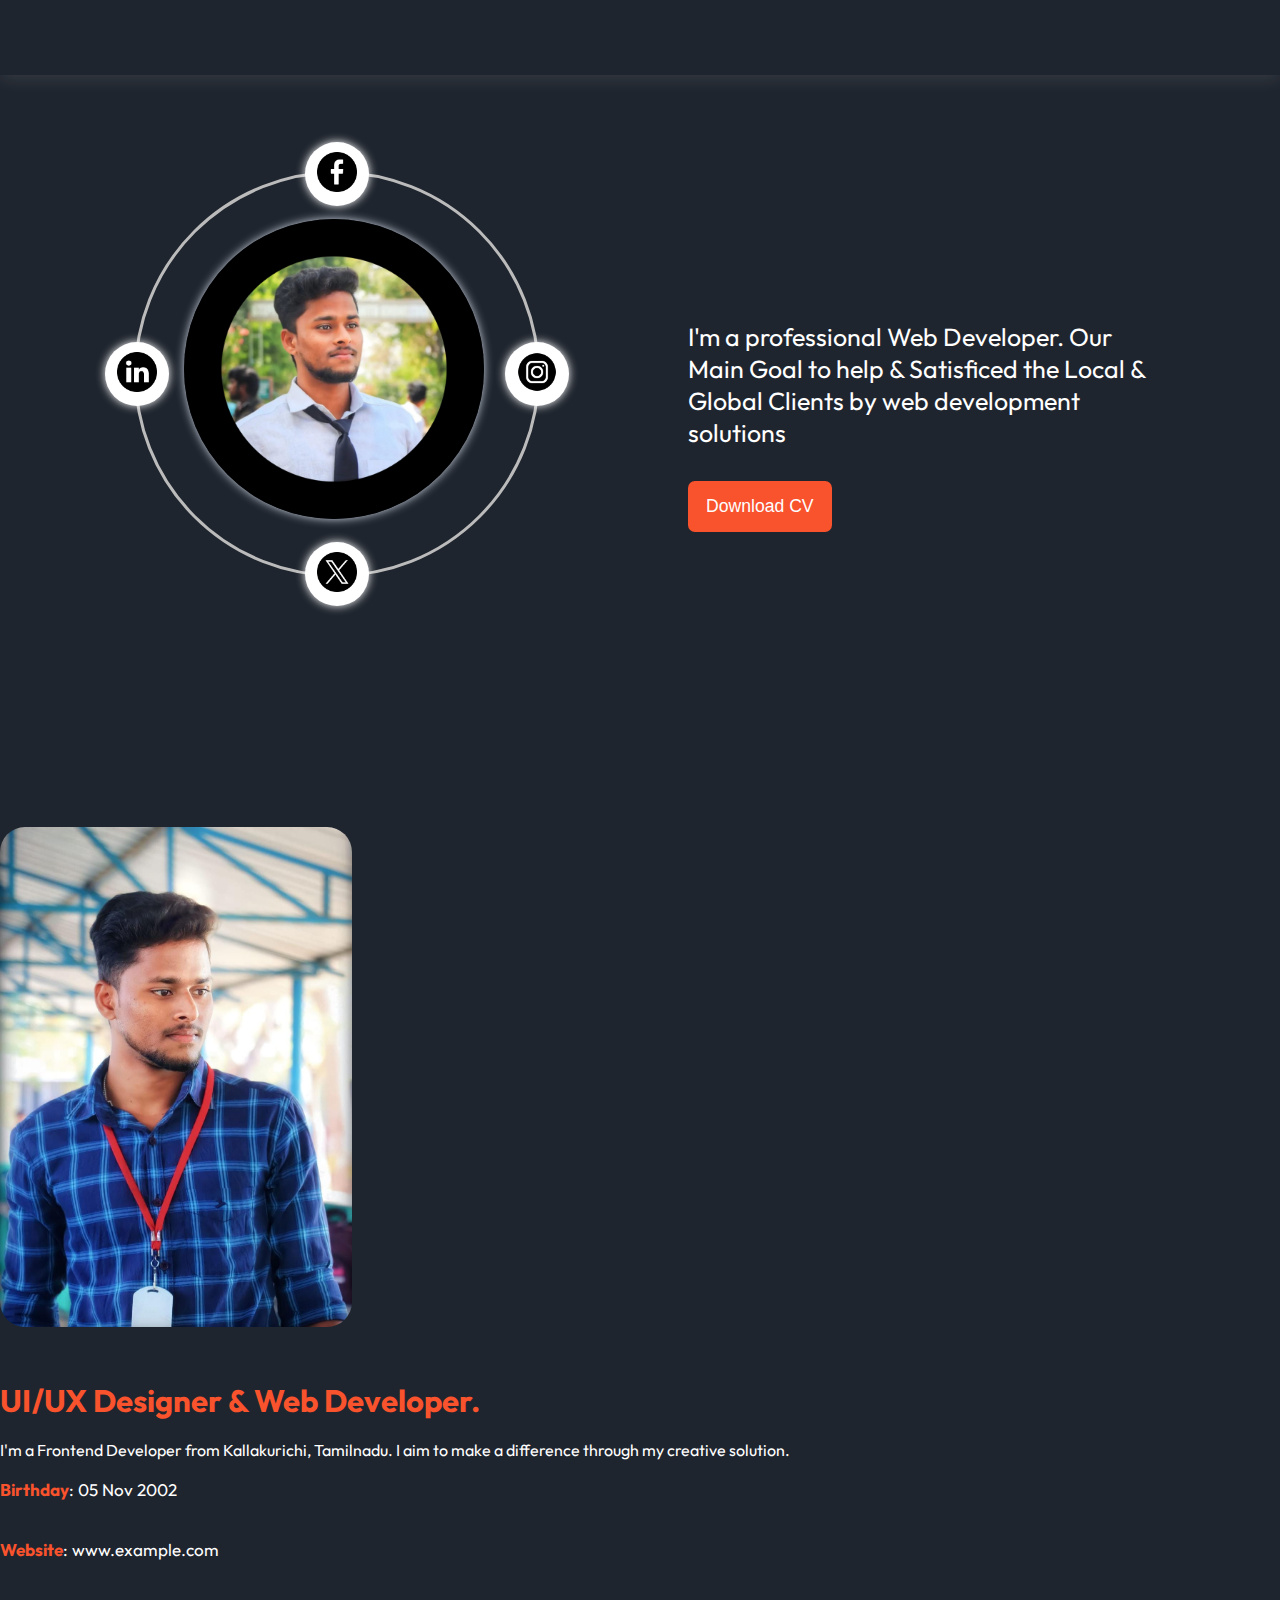
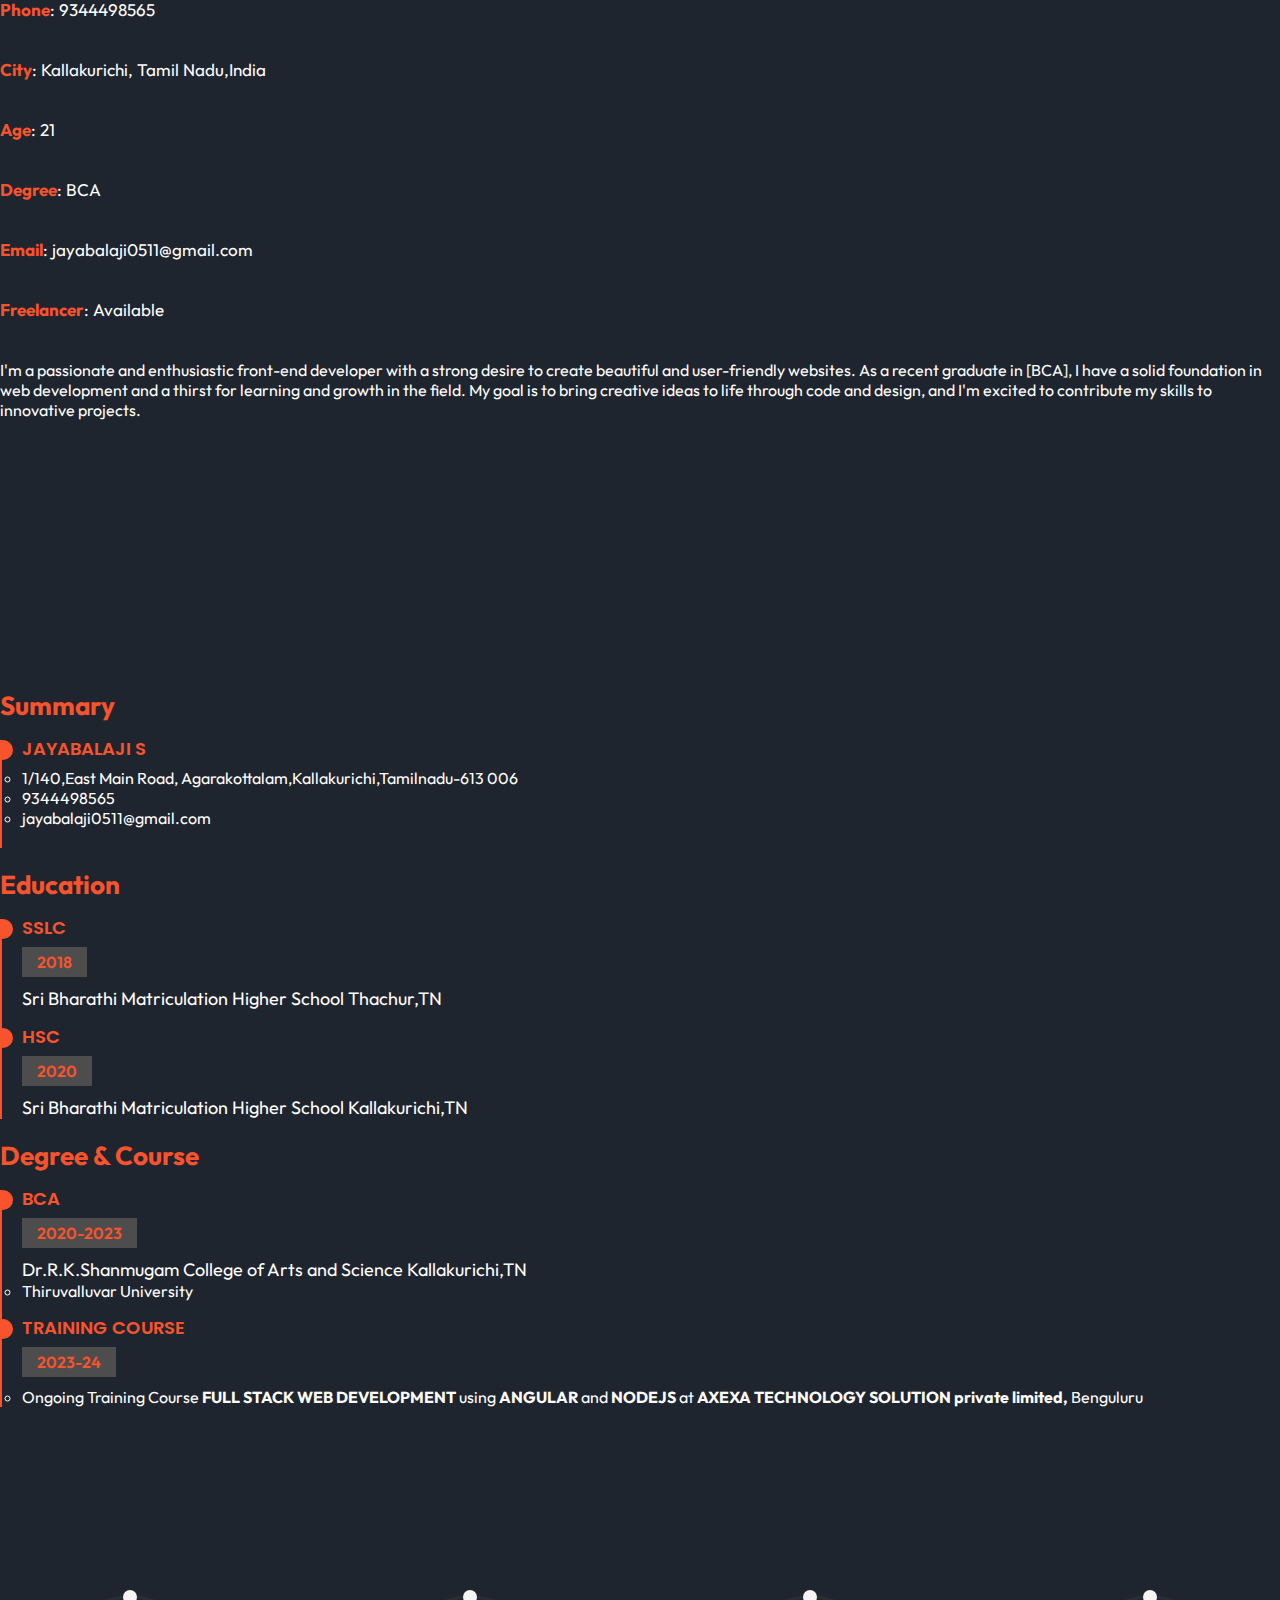
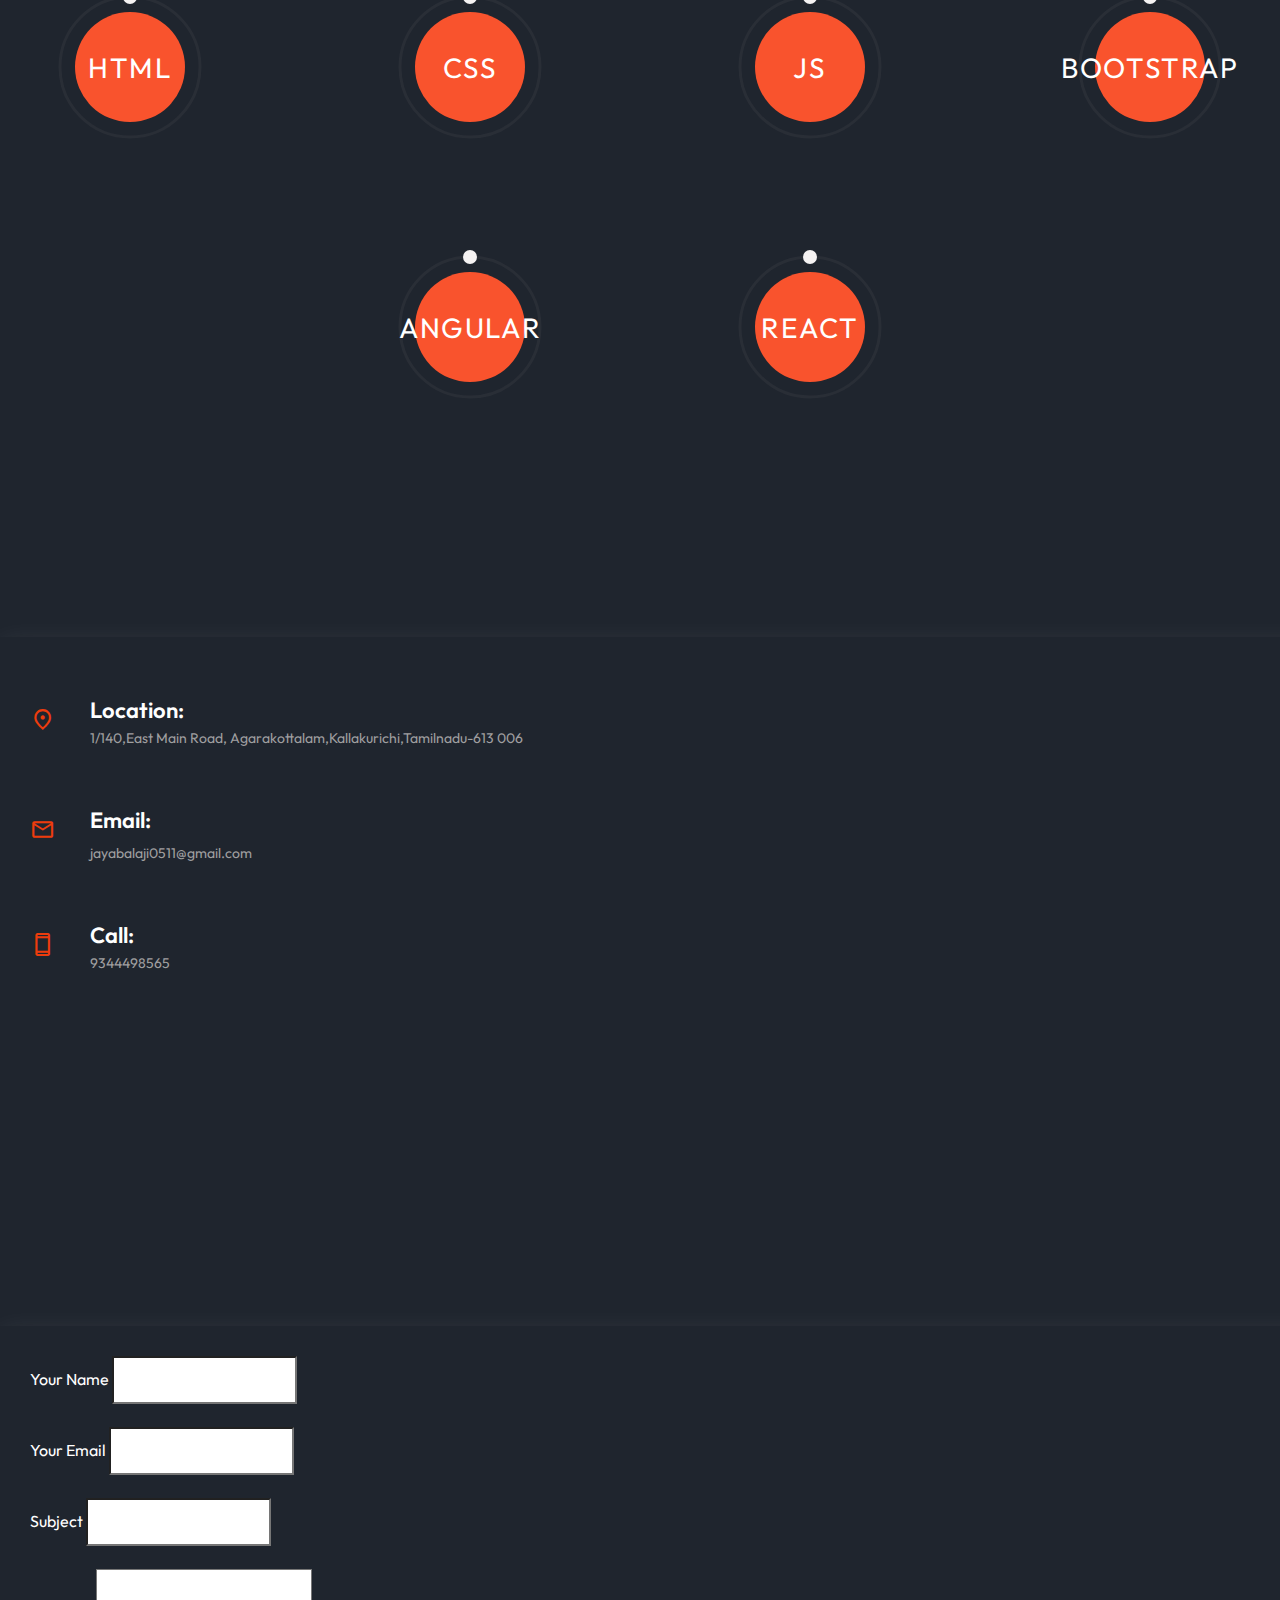
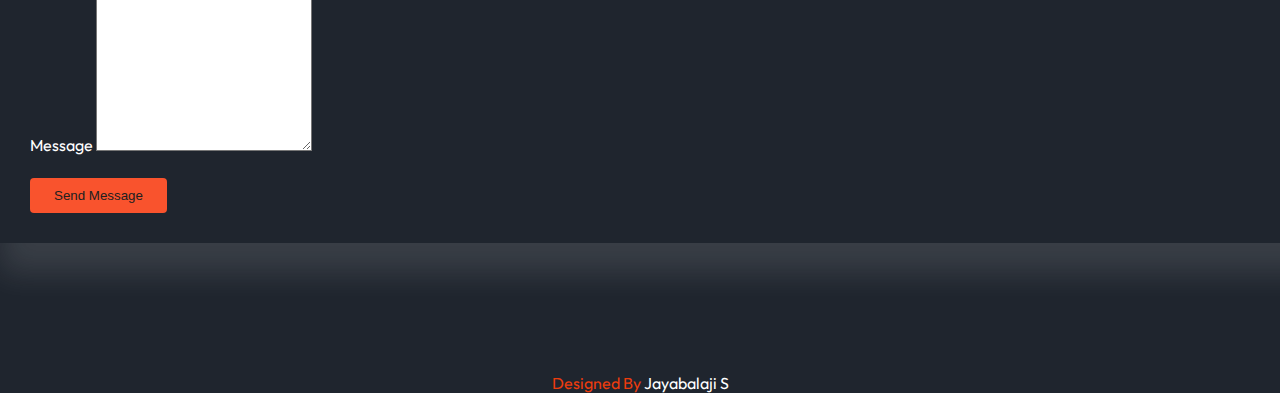
==== index.html @ dd46cb12 "Update index.html" ====
<!DOCTYPE html>
<html lang="en">

<head>
    <meta charset="UTF-8">
    <meta http-equiv="X-UA-Compatible" content="IE=edge">
    <meta name="viewport" content="width=device-width, initial-scale=1.0">
    <link href='https://unpkg.com/boxicons@2.1.4/css/boxicons.min.css' rel='stylesheet'>
    <link rel="stylesheet" href="index.css">
    <title>Jayabalaji S Portfolio</title>
    
    <!-- css link -->
    <link rel="stylesheet" href="css/portfolio.css">

    <!-- fav icon -->
    <link href="images/JB fav icon.png" rel="icon">

    <!-- bootstrap link -->
    <link href="https://cdn.jsdelivr.net/npm/bootstrap@5.3.2/dist/css/bootstrap.min.css" rel="stylesheet" integrity="sha384-T3c6CoIi6uLrA9TneNEoa7RxnatzjcDSCmG1MXxSR1GAsXEV/Dwwykc2MPK8M2HN" crossorigin="anonymous">
    <script src="https://cdn.jsdelivr.net/npm/bootstrap@5.3.2/dist/js/bootstrap.bundle.min.js" integrity="sha384-C6RzsynM9kWDrMNeT87bh95OGNyZPhcTNXj1NW7RuBCsyN/o0jlpcV8Qyq46cDfL" crossorigin="anonymous"></script>
   
    <!-- js link -->
    <script src="js/portfolio.js"></script>

    <!-- icon link -->
    <link rel="stylesheet" href="https://fonts.googleapis.com/css2?family=Material+Symbols+Outlined:opsz,wght,FILL,GRAD@20..48,100..700,0..1,-50..200" />


</head>

<body>
  <div class="sticky">
    <header class="port-web">
        <div class="page-header">
            <div class="logo">
                <a href="#"><span>Jaya</span>balaji S</a>
            </div>
            <input type="checkbox" id="click">

            <label for="click" class="mainicon">
                <div class="menu">
                    <i class='bx bx-menu'></i>
                </div>
            </label>
            <ul>
                <li><a href="#home" class="active" style="--navAni:1">Home</a></li>
                <li><a href="#about" style="--navAni:2">About</a></li>
                <li><a href="#resume" style="--navAni:3">Resume</a></li>
                <li><a href="#skills" style="--navAni:4">Skills</a></li>
                <li><a href="#contact" style="--navAni:5">Contact</a></li>
            </ul>
        </div>
    </header>


    <section class="port-web" id="home">
        <div class="main">
            <div class="rounding-sec">
                <div class="big-circle">
                    <div class="icon-block">
                        <a href="https://www.facebook.com/jaya.balaji.9803?mibextid=9R9pXO"><img src="images/facebook_3670014.png"
                            alt="" class="icons" /></a>
                    </div>
                    <div class="icon-block">
                       <a href="https://www.instagram.com/mr.j_bala_ji?igsh=YWQzZnl0d2s2enZ3"><img src="images/instagram_4817699.png"
                        alt="" class="icons" /></a>
                    </div>
                    <div class="icon-block">
                        <a href="https://x.com/bca_jaya?t=k5j_-_flrxgRNyNDyce6oQ&s=09"><img src="images/twitter_5969020.png"
                            alt="" class="icons" /></a>
                    </div>
                    <div class="icon-block">
                        <a href="https://www.linkedin.com/in/jayabalaji-solai-36a72a289?utm_source=share&utm_campaign=share_via&utm_content=profile&utm_medium=android_app"><img src="images/linkedin_1384014.png" alt="" class="icons" /></a>
                    </div>
                </div>
                <div class="images">
                    <img src="images/my pic 2.jpg" alt="" class="img-w">
                </div>
            </div>
            <div class="detail">
                <h3>Hi, I'm</h3>
                <h1><span style="color:#f9532d;">Jaya</span>balaji S</h1>
                <p class="detail-p">I'm a professional Web Developer. Our Main Goal to help & Satisficed the Local & Global Clients by web development solutions</p>
            <a download="Jayabalaji S Resume" href="document/JAYABALAJI.S Resume_.pdf"><button class="detail-but">Download CV</button></a>
            </div>
        </div>
    </section>

<!-- about section -->


<div class="container" id="about">
    <div class="row">
      <div class="col-lg">
        <div class="about-section">
        <h1>About<span> Me</span></h1>
            </div>
      </div>
    </div>
  </div>


  <div class="container">
    <div class="row">
      <div class="col-lg-5">
       
           <img src="images/flip img 1.jpg" class="flip-img">
        
      </div>
      <div class="col-lg-7">
        <div class="about-section-three">
            <h1><span>UI/UX Designer &</span> Web Developer.</h1>
            <p>I'm a Frontend Developer from Kallakurichi, Tamilnadu. I aim to make a difference
              through my creative solution.</p>
              <div class="container">
                 <div class="row">
                   <div class="col-lg-6">
                     <ol class="list">
                        <li><b>Birthday</b>:
                         05 Nov 2002</li>
                        <li><b>Website</b>:
                            www.example.com</li>
                        <li><b>Phone</b>:
                            9344498565</li>
                        <li><b>City</b>: Kallakurichi,
                            Tamil Nadu,India</li>
                     </ol>
                   </div>
                   <div class="col-lg-6">
                    <ol class="list">
                        <li><b> Age</b>:
                            21</li>
                        <li><b>Degree</b>:
                            BCA</li>
                        <li><b>Email</b>:
                            jayabalaji0511@gmail.com</li>
                        <li><b>Freelancer</b>:
                            Available</li>
                     </ol>
                   </div>
                 </div>
               </div>

               <p>I'm a passionate and enthusiastic front-end developer with a strong desire to create beautiful and user-friendly websites. As a recent graduate in [BCA], I have a solid foundation in web development and a thirst for learning and growth in the field. My goal is to bring creative ideas to life through code and design, and I'm excited to contribute my skills to innovative projects.

               </p>

         </div>
      </div>
    </div>
  </div>


  <!-- about section end -->

  <!-- resume section start -->

 <section id="resume" class="resume">
    <div class="container">

      <div class="section-title">
        <h2 class="resume-h2">Resu<span>me</span></h2>
        <p class="resume-p-one">I'm a passionate and enthusiastic front-end developer with a strong
           desire to create beautiful and user-friendly websites. As a recent 
           graduate in [BCA], I have a solid foundation in web 
           development and a thirst for learning and growth in the field. My goal
            is to bring creative ideas to life through code and design, and I'm excited
             to contribute my skills to innovative projects.</p>
      </div>

      <div class="row">
        <div class="col-lg-6" data-aos="fade-up">
          <h3 class="resume-title">Summary</h3>
          <div class="resume-item pb-0">
            <h4>Jayabalaji S</h4>
            <ol class="list-color-resume">
              <li>1/140,East Main Road,
                Agarakottalam,Kallakurichi,Tamilnadu-613 006
              </li>
              <li>9344498565</li>
              <li>jayabalaji0511@gmail.com</li>
            </ol>
          </div>

          <h3 class="resume-title">Education</h3>
          <div class="resume-item">
            <h4>SSLC</h4>
            <h5>2018</h5>
            <p class="resume-p-one">Sri Bharathi Matriculation Higher School Thachur,TN</p>
          </div>
          <div class="resume-item">
            <h4>HSC</h4>
            <h5>2020</h5>
            <p class="resume-p-one">Sri Bharathi Matriculation Higher School Kallakurichi,TN</p>
          </div>
        </div>
        <div class="col-lg-6" data-aos="fade-up" data-aos-delay="100">
          <h3 class="resume-title">Degree & Course</h3>
          <div class="resume-item">
            <h4>BCA</h4>
            <h5>2020-2023</h5>
            <p class="resume-p-one">Dr.R.K.Shanmugam College of Arts and Science Kallakurichi,TN </p>
            <ol class="list-color-resume">
              <li>Thiruvalluvar University</li>
            </ol>
          </div>
          <div class="resume-item">
            <h4>Training Course</h4>
            <h5>2023-24</h5>
            <ol class="list-color-resume">
              <li>Ongoing Training Course <b>FULL STACK WEB DEVELOPMENT</b> using <b>ANGULAR</b> and <b>NODEJS</b> at <b>
                AXEXA TECHNOLOGY SOLUTION private limited,</b> Benguluru</li>
            </ol>
          </div>
        </div>
      </div>

    </div>
  </section>


  <!-- resume-srection-end -->


  <!-- skill-section-start -->


  
  <div class="container" id="skills">
    <div class="row">
      <div class="col-sm">
        <div>
            <h1 class="skill-h1">Skil<span>ls</span></h1>
          </div>
      </div>
    </div>
  </div>
  

  <div class="container skill-section">
    <div class="box">
      <div class="shadow"></div>
      <div class="content">
        <div class="percent" data-text="HTML" style="--num: 90">
          <div class="dot"></div>
          <svg>
            <circle cx="70" cy="70" r="70"></circle>
            <circle cx="70" cy="70" r="70"></circle>
          </svg>
        </div>
        <div class="number">
          <h2>90<span>%</span></h2>
        </div>
      </div>
    </div>
  
    <div class="box">
      <div class="shadow"></div>
      <div class="content">
        <div class="percent" data-text="CSS" style="--num: 80">
          <div class="dot"></div>
          <svg>
            <circle cx="70" cy="70" r="70"></circle>
            <circle cx="70" cy="70" r="70"></circle>
          </svg>
        </div>
        <div class="number">
          <h2>80<span>%</span></h2>
        </div>
      </div>
    </div>

    <div class="box">
        <div class="shadow"></div>
        <div class="content">
          <div class="percent" data-text="JS" style="--num: 57">
            <div class="dot"></div>
            <svg>
              <circle cx="70" cy="70" r="70"></circle>
              <circle cx="70" cy="70" r="70"></circle>
            </svg>
          </div>
          <div class="number">
            <h2>57<span>%</span></h2>
          </div>
        </div>
      </div>

      <div class="box">
        <div class="shadow"></div>
        <div class="content">
          <div class="percent" data-text="Bootstrap" style="--num: 70">
            <div class="dot"></div>
            <svg>
              <circle cx="70" cy="70" r="70"></circle>
              <circle cx="70" cy="70" r="70"></circle>
            </svg>
          </div>
          <div class="number">
            <h2>70<span>%</span></h2>
          </div>
        </div>
      </div>

      <div class="box">
        <div class="shadow"></div>
        <div class="content">
          <div class="percent" data-text="Angular" style="--num: 65">
            <div class="dot"></div>
            <svg>
              <circle cx="70" cy="70" r="70"></circle>
              <circle cx="70" cy="70" r="70"></circle>
            </svg>
          </div>
          <div class="number">
            <h2>65<span>%</span></h2>
          </div>
        </div>
      </div>
  
    <div class="box">
      <div class="shadow"></div>
      <div class="content">
        <div class="percent" data-text="REACT" style="--num: 30">
          <div class="dot"></div>
          <svg>
            <circle cx="70" cy="70" r="70"></circle>
            <circle cx="70" cy="70" r="70"></circle>
          </svg>
        </div>
        <div class="number">
          <h2>30<span>%</span></h2>
        </div>
      </div>
    </div>
  </div>

<!-- skill-section-end -->

<!-- contact-section-start -->

<section id="contact" class="contact">
    <div class="container">

      <div class="section-title">
        <h1 class="section-title">Cont<span>act</span></h1>
      </div>

      <div class="row" data-aos="fade-in">

        <div class="col-lg-5 d-flex align-items-stretch">
          <div class="info">
            <div class="address">
              <span class="material-symbols-outlined icons-color">
                location_on
                </span>              <h4>Location:</h4>
              <p>1/140,East Main Road, Agarakottalam,Kallakurichi,Tamilnadu-613 006</p>
            </div>

            <div class="email">
              <span class="material-symbols-outlined icons-color">
                mail
                </span>              <h4>Email:</h4>
              <p>jayabalaji0511@gmail.com</p>
            </div>

            <div class="phone">
              <span class="material-symbols-outlined icons-color">
                smartphone
                </span>              <h4>Call:</h4>
              <p>9344498565</p>
            </div>
            <iframe src="https://www.google.com/maps/embed?pb=!1m18!1m12!1m3!1d31251.341068643087!2d78.94997979874768!3d11.735600531498893!2m3!1f0!2f0!3f0!3m2!1i1024!2i768!4f13.1!3m3!1m2!1s0x3bab66e5dfc2508d%3A0xb773491d8d92cdff!2sKallakurichi%2C%20Tamil%20Nadu!5e0!3m2!1sen!2sin!4v1704893791936!5m2!1sen!2sin" frameborder="0" style="border:0; width: 100%; height: 290px;" allowfullscreen></iframe>
          </div>

        </div>

        <div class="col-lg-7 mt-5 mt-lg-0 d-flex align-items-stretch">
          <form action="forms/contact.php" method="post" role="form" class="php-email-form">
            <div class="row">
              <div class="form-group col-md-6 ">
                <label for="name" class="label">Your Name</label>
                <input type="text" name="name" class="form-control" id="name" required>
              </div>
              <div class="form-group col-md-6">
                <label for="name" class="label">Your Email</label>
                <input type="email" class="form-control" name="email" id="email" required>
              </div>
            </div>
            <div class="form-group">
              <label for="name" class="label">Subject</label>
              <input type="text" class="form-control" name="subject" id="subject" required>
            </div>
            <div class="form-group">
              <label for="name" class="label">Message</label>
              <textarea class="form-control" name="message" rows="10" required></textarea>
            </div>
            <div class="my-3">
              <div class="loading">Loading</div>
              <div class="error-message"></div>
              <div class="sent-message">Your message has been sent. Thank you!</div>
            </div>
            <div class="text-center"><button type="submit">Send Message</button></div>
          </form>
        </div>

      </div>

    </div>
  </section>

  <div class="footer">
    <p>Designed By <span>Jayabalaji S</span></p>
  </div>
</div>
</body>
<script>
    console.log();
</script>
</html>




<!-- <div class="container">
    <div class="row">
      <div class="col-sm">
        One of three columns
      </div>
      <div class="col-sm">
        One of three columns
      </div>
      <div class="col-sm">
        One of three columns
      </div>
    </div>
  </div> -->
---- css/portfolio.css ----
@import url('https://fonts.googleapis.com/css2?family=Poppins:wght@100;200;300;400;500;600;700;800&display=swap');
@import url('https://fonts.googleapis.com/css2?family=Outfit:wght@200;300;400;500;600;700;800&family=Roboto:wght@100;300;400&display=swap');

:root {
    --primary-color: #f9532d;
    --primary-dark: #1F252E;
}

* {
    margin: 0;
    padding: 0;
    scroll-behavior: smooth;
}

body {
    font-family: 'Outfit', sans-serif;
    background-color: #1F252E !important;
    height: 100vh;
    color: #ffffff;
}
/* Genral */
.port-web {
    padding: 0 8.4rem;
}

.img-w {
    width: 100%;
    height: auto;
}
/* Nav */
header {
    background: var(--primary-dark);
    position: relative;
    box-shadow: 0 4px 17px rgb(255 255 255 / 10%);
    position: sticky;
    top: 0;
    z-index: 1;
}

.page-header {
    display: flex;
    justify-content: space-between;
    align-items: center;
    padding: 1rem 0;
    position: static;
}


.logo {
    font-size: 1.5rem;
    font-weight: 800;
    opacity: 0;
    animation: leftSideAni 1s ease forwards;
}

.logo a {
    color: #fff;
    text-decoration: none;
}
.logo a span{
  color: #f9532d;
}

ul {
    display: flex;
    gap: .6rem;
    list-style-type: none;
    background-color: transparent;
    overflow: hidden;
}

li a {
    display: inline-block;
    padding: .3rem 1rem;
    color: #fff;
    text-decoration: none;
    font-size: 1.05rem;
    font-weight: 600;
    letter-spacing: .7px;
    border-radius: 36px;
    line-height: 2;
    transition: .3s;
    opacity: 0;
    animation: navani .3s ease forwards;
    animation-delay: calc(.15s * var(--navAni));
}


li a:hover {
    color: var(--primary-color);
}

#click {
    display: none;
}

.menu {
    display: none;
}

.mode i {
    font-size: 1.4rem;
    cursor: pointer;
    color: var(--primary-color);
    opacity: 0;
    animation: rightSideAni 1.5s ease forwards;
}

/* Nav End */

/* Section 1 */

.main {
    padding: 6rem 0;
    display: grid;
    grid-template-columns: repeat(auto-fit, minmax(277px, 1fr));
    row-gap: 2rem;
    column-gap: 6rem;
    align-items: center;
}
.main h3 {
    color: #fff;
    font-size: 1.5rem;
    opacity: 0;
    animation: topSideAni 1s ease forwards;
}
.main h1 {
    color: #fff;
    font-size: 4rem;
    font-weight: 600;
    opacity: 0;
    animation: leftSideAni 1s ease forwards;
    animation-delay: 1s;
}
.main button {
    background-color: #f9532d;
    color: #fdfeff;
    border: 2px solid var(--primary-color);
    padding: 0.8rem 1rem;
    font-size: 1.1rem;
    border-radius: 7px;
    margin-top: 2rem;
    cursor: pointer;
}
.main button:hover{
    background-color: #1F252E;
    color: #f9532d;
}
.images {
    margin-left: auto;
    width: 300px;
}   
.images img {
    border-radius: 50%;
    box-shadow: 0 0 10px #D1D9E6;
}

/* Section 1 End */

/* Roundin sec */
  .main {
    position: relative;
  }
  .big-circle {
    height: 100%;
    width: 100%;
    position: relative;
    border: 3px solid #bbbbbb;
    border-radius: 50%;
    display: flex;
    display: -webkit-flex;
    align-items: center;
    -webkit-align-items: center;
    justify-content: center;
    -webkit-justify-content: center;
    animation: Rotate 20s linear infinite;
    -webkit-animation: Rotate 20s linear infinite;
  }
  .sticky{
    position: sticky;
  }
  .icon-block {
    width: 64px;
    height: 64px;
    position: absolute;
    border-radius: 50%;
    display: flex;
    display: -webkit-flex;
    align-items: center;
    -webkit-align-items: center;
    justify-content: center;
    -webkit-justify-content: center;
    background-color: #fff;
    box-shadow: 0 0 10px #fff;
  }
  .icon-block:hover{
    background-color: #f9532d;
  }
  .icon-block img {
    margin: 0px auto;
    width: 60%;
    animation: Rotate-reverse 20s linear infinite;
    -webkit-animation: Rotate-reverse 20s linear infinite;
  }
  .icon-block:first-child {
    top: 0;
    left: 50%;
    transform: translate(-50%, -50%);
    -webkit-transform: translate(-50%, -50%);
  }
  .icon-block:nth-child(2) {
    top: 50%;
    right: 0;
    transform: translate(50%, -50%);
    -webkit-transform: translate(50%, -50%);
  }
  .icon-block:nth-child(3) {
    bottom: 0;
    left: 50%;
    transform: translate(-50%, 50%);
    -webkit-transform: translate(-50%, 50%);
  }
  .icon-block:nth-child(4) {
    top: 50%;
    left: 0;
    transform: translate(-50%, -50%);
    -webkit-transform: translate(-50%, -50%);
  }
  .rounding-sec {
    position: relative;
    height: 400px;
    width: 400px;
  }
  .images {
    position: absolute;
    top: 50%;
    left: 50%;
    transform: translate(-50%, -50%);
    -webkit-transform: translate(-50%, -50%);
  }
  /* keyframe animation */
  
  @keyframes Rotate {
    from {
      transform: rotate(0deg);
    }
    to {
      transform: rotate(360deg);
    }
  }
  
  @-webkit-keyframes Rotate {
    from {
      -webkit-transform: rotate(0deg);
    }
    to {
      -webkit-transform: rotate(360deg);
    }
  }
  
  @keyframes Rotate-reverse {
    from {
      transform: rotate(360deg);
    }
    to {
      transform: rotate(0deg);
    }
  }
  
  @-webkit-keyframes Rotate-reverse {
    from {
      -webkit-transform: rotate(360deg);
    }
    to {
      -webkit-transform: rotate(0deg);
    }
  }
  
/* Animation */
@keyframes leftSideAni {
    0% {
        transform: translateX(-100px);
        opacity: 0;
    }
    100% {
        transform: translateX(0);
        opacity: 1;
    }
}
@keyframes navani {
    0% {
        transform: translateY(100px);
        opacity: 0;
    }
    100% {
        transform: translateY(0);
        opacity: 1;
    }
}
@keyframes topSideAni {
    0% {
        transform: translateY(-100px);
        opacity: 0;
    }
    100% {
        transform: translateY(0);
        opacity: 1;
    }
}

@media screen and (max-width: 1024px) {
    .port-web {
        padding: 0 4.4rem;
    }
    .main h3 {
        color: #000;
        margin-top: 1rem;
    }
}
@media screen and (max-width: 990px) {
    .main {
        grid-template-columns: repeat(auto-fit, minmax(420px, 1fr));
    }
    .rounding-sec {
        margin: auto;
    }
}

@media screen and (max-width: 768px) {
    .port-web {
        padding: 0 1.6rem;
    }
}

@media screen and (max-width:600px) {
    body {
        height: auto;
    }
    header {
        height: auto;
        background-color: var(--primary-dark);
    }

    ul {
        background: var(--primary-dark);
        width: 100%;
        height: 100vh;
        position: absolute;
        display: flex;
        flex-direction: column;
        text-align: center;
        top: 3.4rem;
        left: -100%;
        z-index: 111111;
    }

    .menu {
        display: block;
        font-size: 1.5rem;
        font-weight: bold;
        color: var(--primary-color);
    }

    #click:checked~ul {
        left: 0%;
        transition: all 0.3s ease;
    }
    .main {
        grid-template-columns: repeat(auto-fit, minmax(266px, 1fr));
        margin-top: 2rem;
        overflow-x: hidden;
    }
    .icon-block {
        width: 50px;
        height: 50px;
    }
    .rounding-sec {
        height: 300px;
        width: 300px;
    }
    .images {
        width: 200px;
    }
}


.icons{
    height: 40px;
    width: 40px !important;
}
.detail-p{
    font-size: 25px;
    color: #fff;
}
.detail-but{
    background-color: #f9532d;
    color: #1F252E;
}



/* about section */


/* .about-section{
    display: flex;
    justify-content: center;
} */
.about-section h1{
    color: #f9532d;
    margin-top: 50px;
    font-size: 3rem;
    font-weight: 600;
    opacity: 0;
    animation: leftSideAni 1s ease forwards;
    animation-delay: 1s;
   
}
.about-section span{
    color: #fff;
}


.flip-img{
    height: 500px;
   /* width: ; */
    margin-top: 50px;
    /* border: #f9532d 5px solid; */
    border-radius: 25px;
}
.about-section-three h1{
    color: #f9532d;
    margin-top: 50px;
    font-size: 31px;
}
/* .about-section-three span{
    color: #f9532d;
} */
.about-section-three p{
    color: #fff;
    font-family: 'Outfit', sans-serif;
    margin-top: 20px !important;

}

.colo{
    color: #fff;
}
.list{
    color: #fff;
    line-height: 60px;
    font-size: 17px;
    list-style: circle;
}
.list b{
    color: #f9532d;
}


/* about-section-end */


/* resume-section start */

.resume .resume-title {
    font-size: 26px;
    font-weight: 700;
    margin-top: 20px;
    margin-bottom: 20px;
    color: #f9532d;
  }
  
  .resume .resume-item {
    padding: 0 0 20px 20px;
    margin-top: -2px;
    border-left: 2px solid #f9532d;
    position: relative;
  }
  
  .resume .resume-item h4 {
    line-height: 18px;
    font-size: 18px;
    font-weight: 600;
    text-transform: uppercase;
    font-family: "Poppins", sans-serif;
    /* color: #050d18; */
    color: #f9532d;
    margin-bottom: 10px;
  }
  
  .resume .resume-item h5 {
    font-size: 16px;
    background: #4e4d4d;
    color: #f9532d;
    padding: 5px 15px;
    display: inline-block;
    font-weight: 600;
    margin-bottom: 10px;
  }
  
  .resume .resume-item ul {
    padding-left: 20px;
  }
  
  .resume .resume-item ul li {
    padding-bottom: 10px;
  }
  
  .resume .resume-item:last-child {
    padding-bottom: 0;
  }
  
  .resume .resume-item::before {
    content: "";
    position: absolute;
    width: 16px;
    height: 16px;
    border-radius: 50px;
    left: -9px;
    top: 0;
    background: #f9532d;
    border: 2px solid #f9532d;
  }
.resume-h2{
    color: #fff;
    margin-top: 50px;
    font-size: 3rem;
    font-weight: 600;
    opacity: 0;
    animation: leftSideAni 1s ease forwards;
    animation-delay: 1s;
    margin-bottom: 40px;
}
.resume-h2 span{
    color: #f9532d;
}
.resume-p-one{
    color: #fff;
    font-family: 'Outfit', sans-serif;
    font-size: 18px;
}
.list-color-resume{
    color: #fff;
    list-style: circle;
}


/* resume-section-end */

/* skill-section-start */



/* @import url('https://fonts.googleapis.com/css2?family=Poppins:wght@100;300;400;500;600;700;800;900&display=swap'); */

/* * {
  margin: 0;
  padding: 0;
  box-sizing: border-box;
  font-family: 'Poppins', sans-serif;
} */

.skill-section {
  width: 100%;
  /* min-height: 100vh; */
  display: flex;
  justify-content: center;
  align-items: center;
  flex-wrap: wrap;
  gap: 10px 100px;
  overflow: hidden;
  /* background: #d0d1d3; */
}

.box {
  position: relative;
  width: 240px;
  height: 250px;
  display: flex;
  justify-content: center;
  align-items: center;
}

/* .box::before {
  content: '';
  position: absolute;
  top: 0;
  left: 0;
  width: 20px;
  height: 100%;
  background: linear-gradient(#fff, #fff, #e3e3e3);
  filter: blur(1px);
  z-index: 1;
} */

/* .box::after {
  content: '';
  position: absolute;
  top: 1px;
  right: -1px;
  width: 20px;
  height: 100%;
  background: #9d9d9d;
  filter: blur(1px);
  z-index: 1;
} */

/* .box .shadow {
  position: absolute;
  width: 100%;
  height: 100%;
  background: #eee;
} */

/* .box .shadow::before {
  content: '';
  position: absolute;
  top: 0;
  left: calc(100% + 5px);
  width: 100%;
  height: 200%;
  background: linear-gradient(rgba(0,0,0,0.075), transparent);
  transform: skewX(45deg);
} */

/* .box .shadow::after {
  content: '';
  position: absolute;
  bottom: -200%;
  left: calc(100% + 15px);
  width: 100%;
  height: 200%;
  background: linear-gradient(rgba(0,0,0,0.075), transparent);
  transform: skewX(45deg);
} */

.box .content {
  /* position: relative;
  width: 100%;
  height: 100%; */
  /* background: linear-gradient(#dbdae1, #a3aaba);
  box-shadow: 5px 5px 5px rgba(0,0,0,0.1),
    15px 15px 15px rgba(0,0,0,0.1),
    20px 20px 20px rgba(0,0,0,0.1),
    50px 50px 50px rgba(0,0,0,0.1),
    inset 3px 3px 2px #fff; */
  display: flex;
  flex-direction: column;
  justify-content: center;
  align-items: center;
}

.box .content .percent {
  position: relative;
  width: 150px;
  height: 150px;
}

.box .content .percent::before {
  content: attr(data-text);
  position: absolute;
  inset: 20px;
  background: #f9532d;
  border-radius: 50%;
  display: flex;
  justify-content: center;
  align-items: center;
  color: #fff;
  font-size: 1.75rem;
  letter-spacing: 0.1rem;
  text-transform: uppercase;
}

.box .content .percent svg {
  position: relative;
  width: 150px;
  height: 150px;
  transform: rotate(270deg);
}

.box .content .percent svg circle {
  width: 100%;
  height: 100%;
  fill: transparent;
  stroke-width: 3;
  stroke: rgba(235, 225, 225, 0.05);
  transform: translate(5px, 5px);
}

.box .content .percent svg circle:nth-child(2) {
  stroke: #fdfafa;
  stroke-dasharray: 440;
  stroke-dashoffset: calc(440 - (440 * var(--num)) / 100);
  opacity: 0;
  animation: fadeIn 1s linear forwards;
  animation-delay: 2.5s;
}

@keyframes fadeIn {
  0% {
    opacity: 0;
  }
  100% {
    opacity: 1;
  }
}

.box .content .percent .dot {
  position: absolute;
  inset: 5px;
  z-index: 10;
  animation: animateDot 2s linear forwards;
}

@keyframes animateDot {
  0% {
    transform: rotate(0deg);
  }
  100% {
    transform: rotate(calc(3.6deg * var(--num)));
  }
}

.box .content .percent .dot::before {
  content: '';
  position: absolute;
  top: -7px;
  left: 50%;
  transform: translateX(-50%);
  width: 14px;
  height: 14px;
  background: #f5f3f3;
  border-radius: 50%;
}

.box .content .number {
  position: relative;
  inset: 0;
  opacity: 0;
  animation: fadeIn 1s linear forwards;
  animation-delay: 2.5s;
}

.box .content .number h2 {
  font-size: 2.5rem;
  color: #fff;
}

.box .content .number h2 span {
  font-weight: 300;
  font-size: 1.5rem;
}

.skill-h1{
    margin-top: 80px;
    color: #fff;
    margin-top: 50px;
    font-size: 3rem !important;
    /* font-weight: 600; */
    opacity: 0;
    animation: leftSideAni 1s ease forwards;
    animation-delay: 1s;
    margin-bottom: 50px;
    
}
.skill-h1 span{
    color: #f9532d;
}

/* skill-section-end */

/* contact-section-start */


.contact {
    padding-bottom: 130px;
  }
  
  .contact .info {
    padding: 30px;
    background: #1F252E;
    width: 100%;
    box-shadow: 10px 20px 30px 10px rgba(248, 247, 247, 0.12);
  }
  
  .contact .info i {
    font-size: 20px;
    color: #f9532d;
    float: left;
    width: 44px;
    height: 44px;
    background: rgb(247, 245, 245);
    display: flex;
    justify-content: center;
    align-items: center;
    border-radius: 50px;
    transition: all 0.3s ease-in-out;
  }
  
  .contact .info h4 {
    padding: 0 0 0 60px;
    font-size: 22px;
    font-weight: 600;
    margin-bottom: 5px;
    color: #fff;
  }
  
  .contact .info p {
    padding: 0 0 10px 60px;
    margin-bottom: 20px;
    font-size: 14px;
    color: #9f9fa0;
  }
  
  .contact .info .email p {
    padding-top: 5px;
  }
  
  .contact .info .social-links {
    padding-left: 60px;
  }
  
  .contact .info .social-links a {
    font-size: 18px;
    display: inline-block;
    background: #333;
    color: #fff;
    line-height: 1;
    padding: 8px 0;
    border-radius: 50%;
    text-align: center;
    width: 36px;
    height: 36px;
    transition: 0.3s;
    margin-right: 10px;
  }
  
  .contact .info .social-links a:hover {
    background: #f9532d;
    color: #fff;
  }
  
  .contact .info .email:hover i,
  .contact .info .address:hover i,
  .contact .info .phone:hover i {
    background: #f9532d;
    color: #fff;
  }
  
  .contact .php-email-form {
    width: 100%;
    padding: 30px;
    background: #1F252E;
    box-shadow: 10px 20px 30px 10px rgba(248, 247, 247, 0.12);
  }
  
  .contact .php-email-form .form-group {
    padding-bottom: 8px;
  }
  
  .contact .php-email-form .validate {
    display: none;
    color: rgb(252, 252, 252);
    margin: 0 0 15px 0;
    font-weight: 400;
    font-size: 13px;
  }
  
  .contact .php-email-form .error-message {
    display: none;
    color: #fff;
    background: #ed3c0d;
    text-align: left;
    padding: 15px;
    font-weight: 600;
  }
  
  .contact .php-email-form .error-message br+br {
    margin-top: 25px;
  }
  
  .contact .php-email-form .sent-message {
    display: none;
    color: #fff;
    /* background: #18d26e; */
    text-align: center;
    padding: 15px;
    font-weight: 600;
  }
  
  .contact .php-email-form .loading {
    display: none;
    background: #fff;
    text-align: center;
    padding: 15px;
  }
  
  .contact .php-email-form .loading:before {
    content: "";
    display: inline-block;
    border-radius: 50%;
    width: 24px;
    height: 24px;
    margin: 0 10px -6px 0;
    border: 3px solid #18d26e;
    border-top-color: #eee;
    animation: animate-loading 1s linear infinite;
  }
  
  .contact .php-email-form .form-group {
    margin-bottom: 15px;
  }
  
  .contact .php-email-form label {
    padding-bottom: 8px;
  }
  
  .contact .php-email-form input,
  .contact .php-email-form textarea {
    border-radius: 0;
    box-shadow: none;
    font-size: 14px;
  }
  
  .contact .php-email-form input {
    height: 44px;
  }
  
  .contact .php-email-form textarea {
    padding: 10px 15px;
  }
  
  .contact .php-email-form button[type=submit] {
    background: #f9532d;
    border: 0;
    padding: 10px 24px;
    color: #202020;
    transition: 0.4s;
    border-radius: 4px;
  }
  
  .contact .php-email-form button[type=submit]:hover {
    /* background: #fff; */
    border: 2px solid #ed3c0d;
    background-color: #1F252E;
    color: #ed3c0d;
  }
  
  @keyframes animate-loading {
    0% {
      transform: rotate(0deg);
    }
  
    100% {
      transform: rotate(360deg);
    }
  }
  

.label{
    color: #fff;
}
.icons-color{
    color: #ed3c0d;
   position: relative;
   top: 40px;
   font-size: 25px !important;
   height: 20px;
   width: 20px;
}
.section-title{
    color: #fff;
    margin-top: 50px;
    font-size: 3rem !important;
    font-weight: 600;
    opacity: 0;
    animation: leftSideAni 1s ease forwards;
    animation-delay: 1s;
    margin-bottom: 50px;
}
.section-title span{
    color: #ed3c0d;
}


.footer{
  display: flex;
  justify-content: center;
  color: #ed3c0d; 
}
.footer span{
  color: #fff;
}
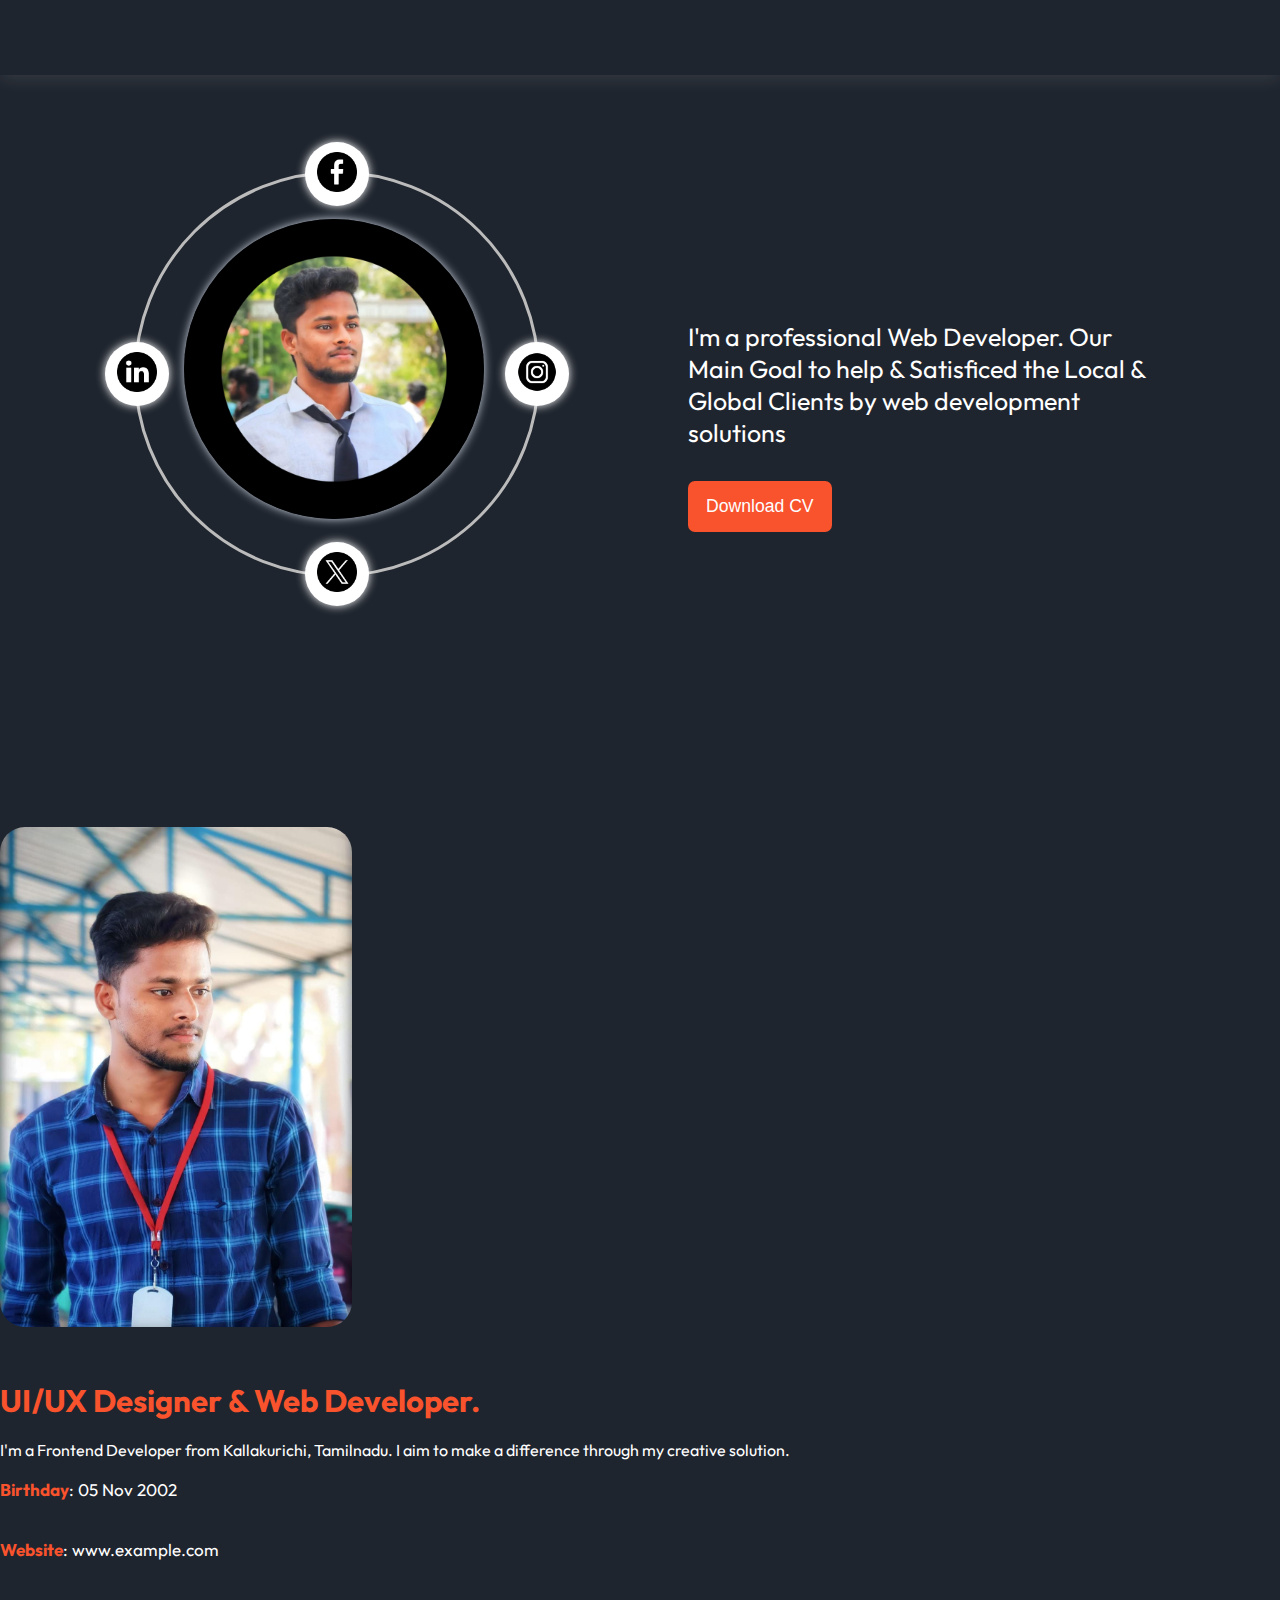
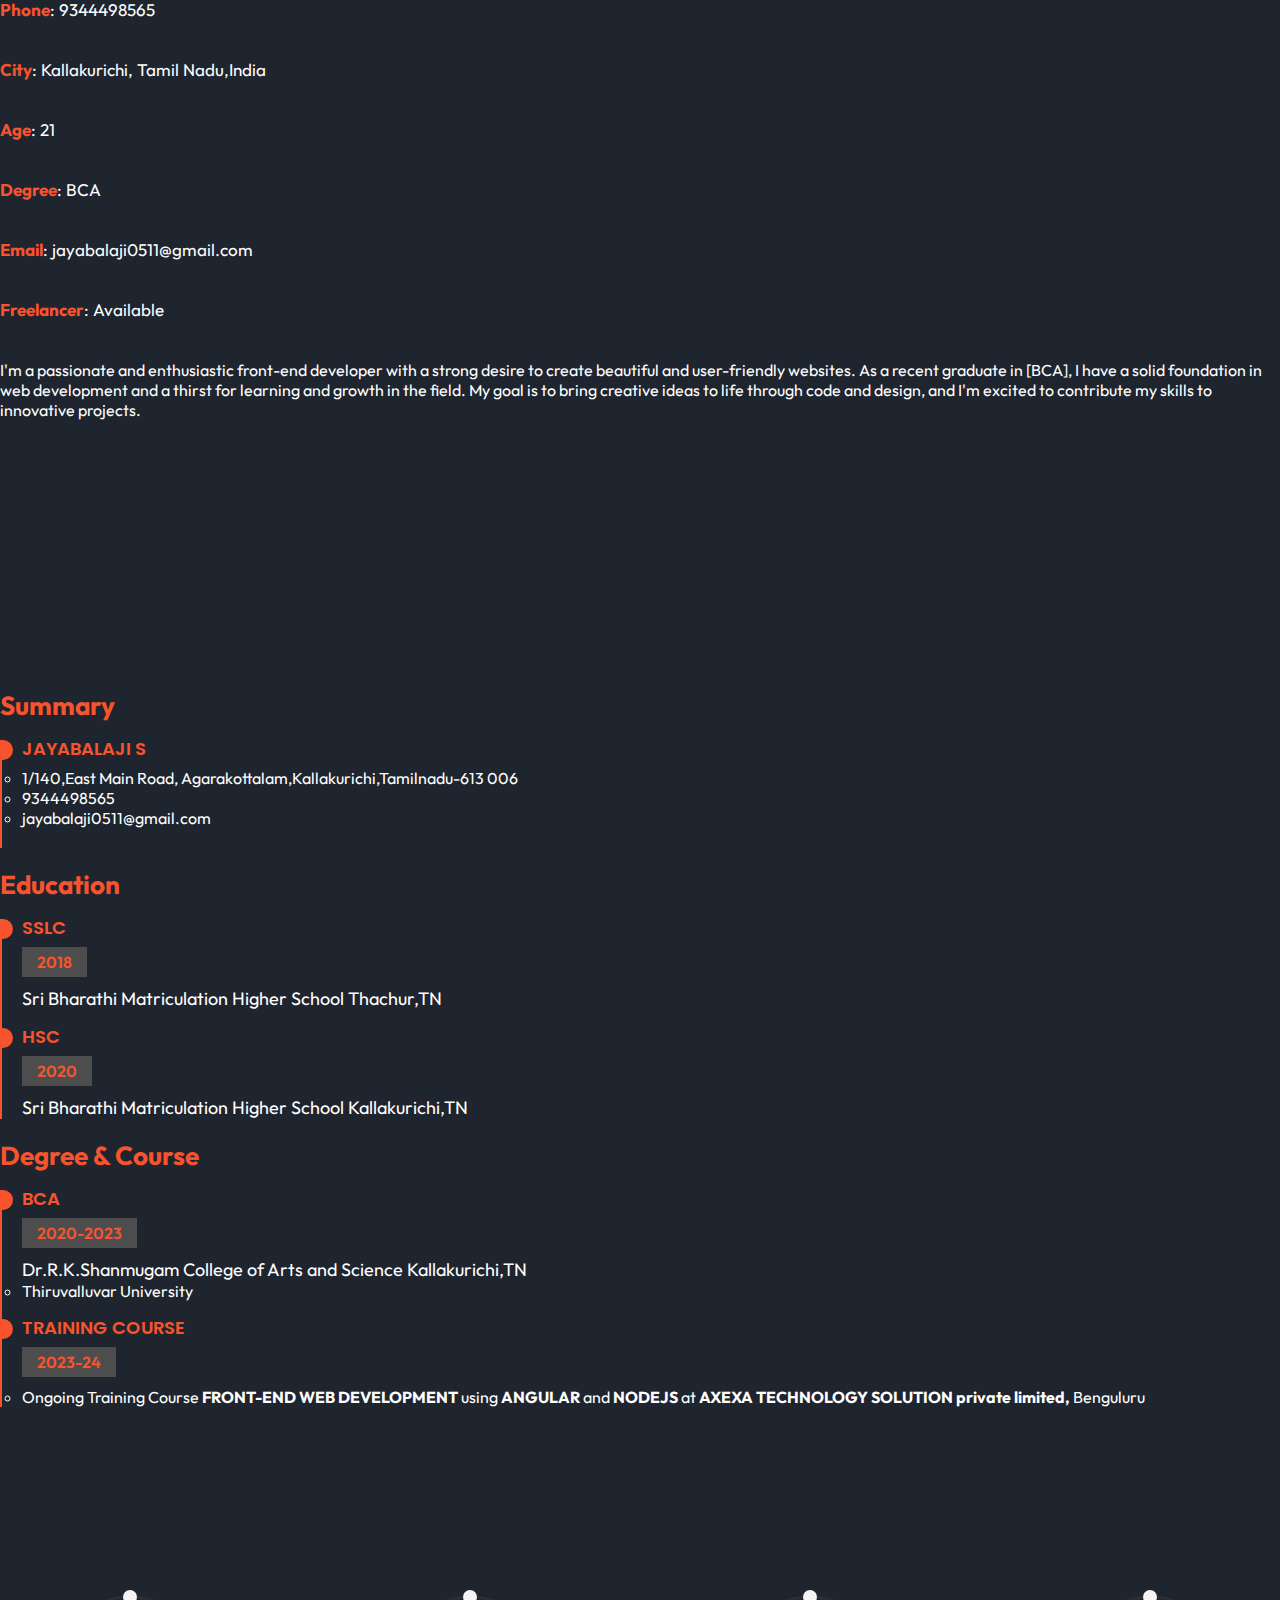
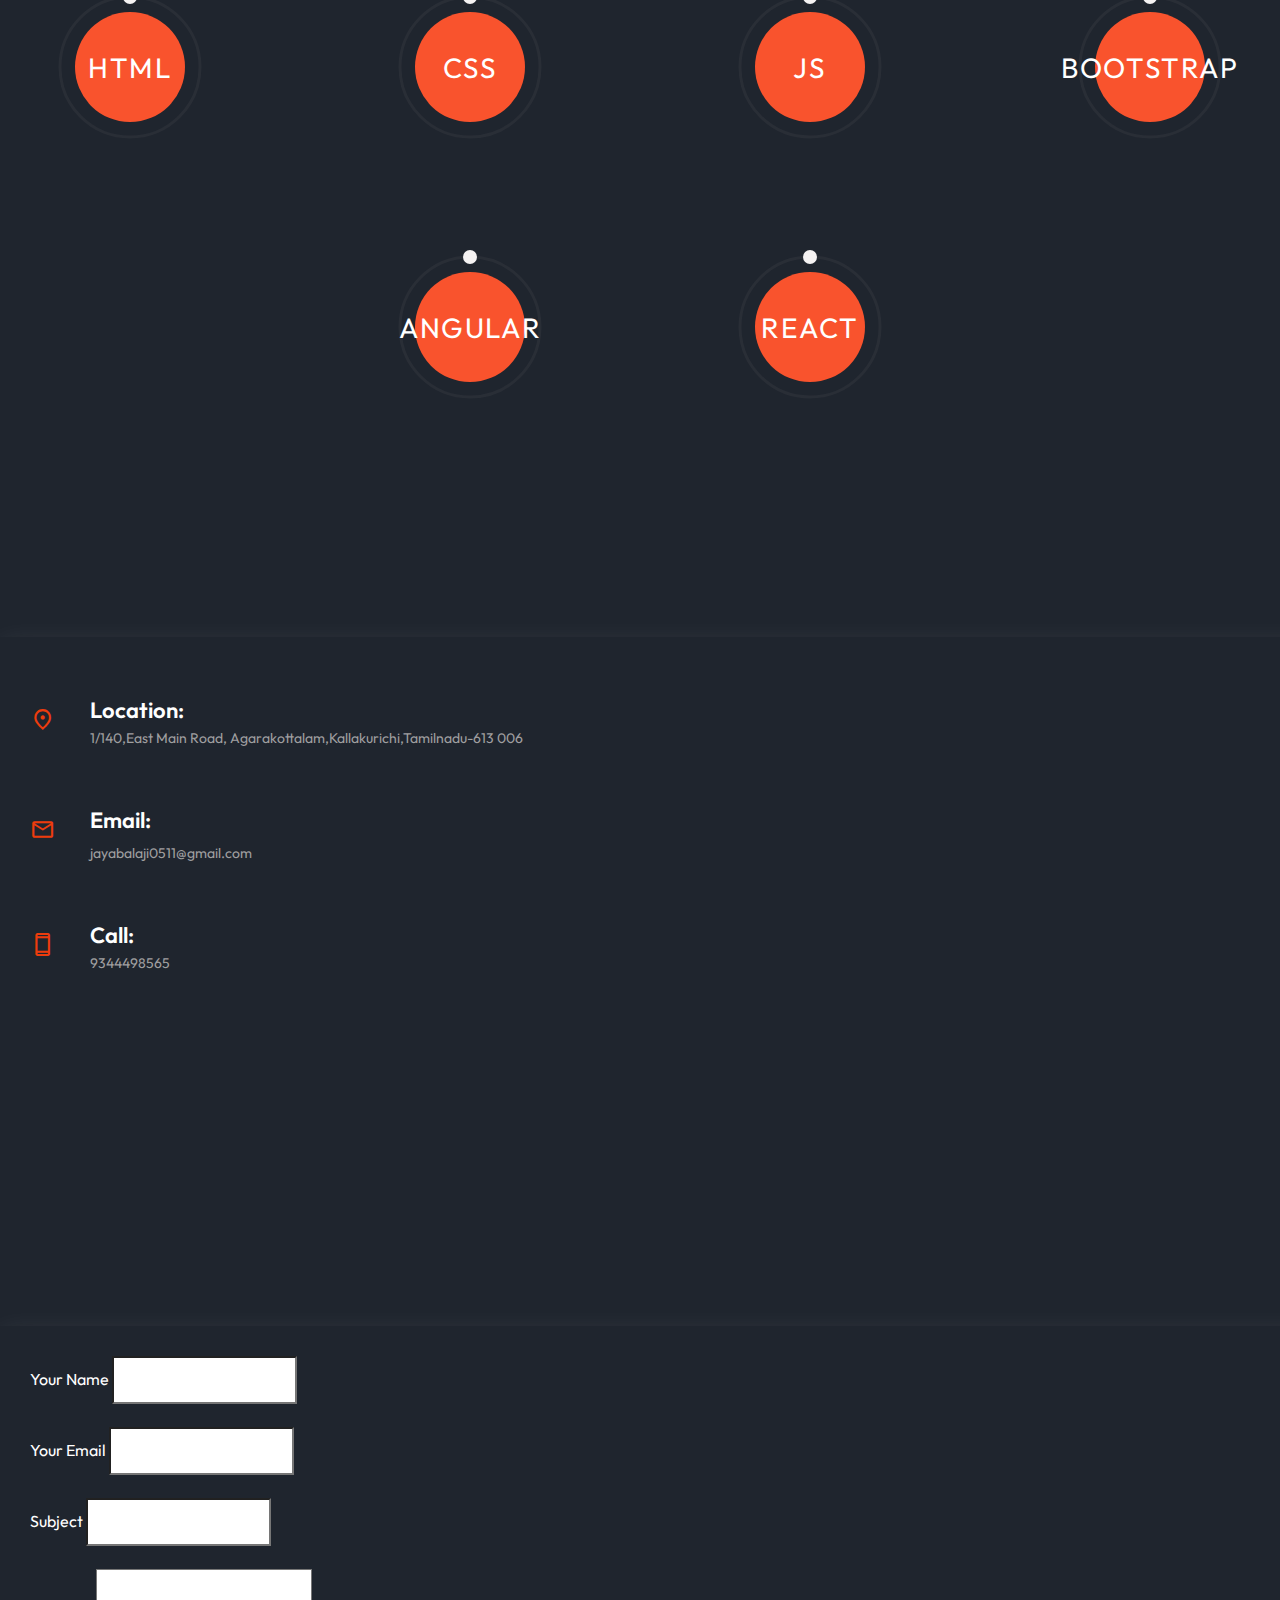
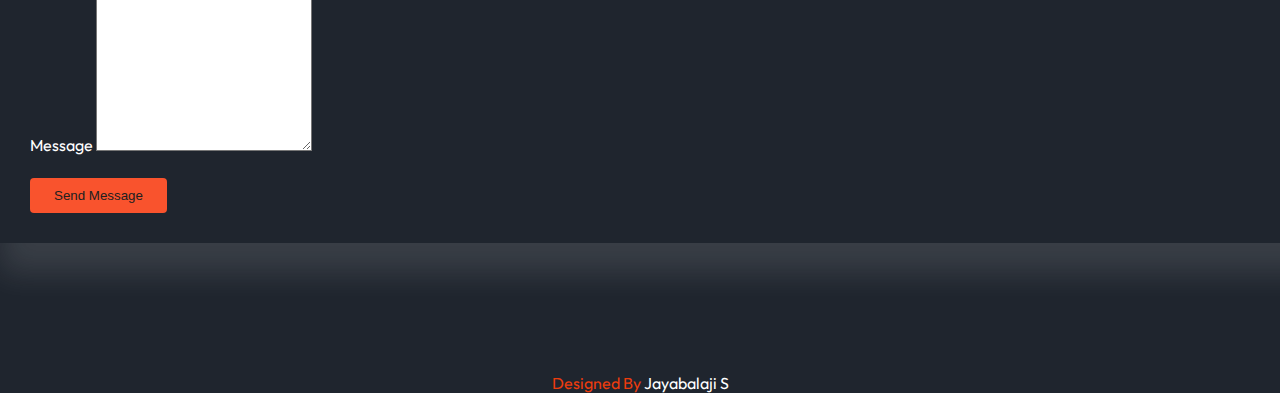
==== commit 107fa5fc: "Update index.html" ====
--- a/index.html
+++ b/index.html
@@ -81,7 +81,7 @@
                 <h3>Hi, I'm</h3>
                 <h1><span style="color:#f9532d;">Jaya</span>balaji S</h1>
                 <p class="detail-p">I'm a professional Web Developer. Our Main Goal to help & Satisficed the Local & Global Clients by web development solutions</p>
-            <a download="Jayabalaji S Resume" href="document/JAYABALAJI.S Resume_.pdf"><button class="detail-but">Download CV</button></a>
+            <a download="Jayabalaji S Resume" href="document/JAYABALAJI S Resume_.pdf"><button class="detail-but">Download CV</button></a>
             </div>
         </div>
     </section>
@@ -208,7 +208,7 @@
             <h4>Training Course</h4>
             <h5>2023-24</h5>
             <ol class="list-color-resume">
-              <li>Ongoing Training Course <b>FULL STACK WEB DEVELOPMENT</b> using <b>ANGULAR</b> and <b>NODEJS</b> at <b>
+              <li>Ongoing Training Course <b>FRONT-END WEB DEVELOPMENT</b> using <b>ANGULAR</b> and <b>NODEJS</b> at <b>
                 AXEXA TECHNOLOGY SOLUTION private limited,</b> Benguluru</li>
             </ol>
           </div>
